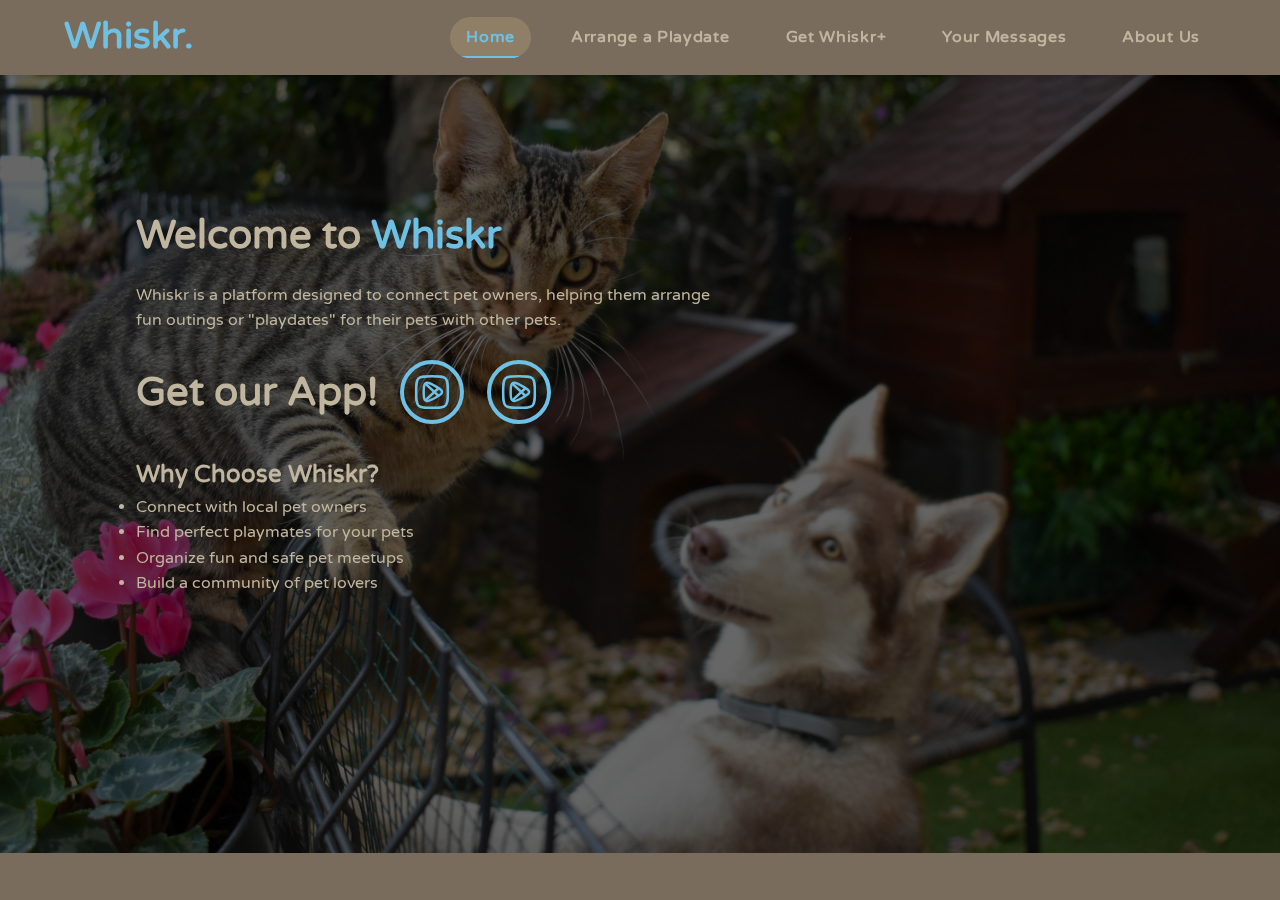
==== index.html @ 380f8888 "home page" ====
<!---Log-in-->
<!DOCTYPE html>
<html lang="en">

<head>
  <meta charset="UTF-8">
  <meta http-equiv="X-UA-Compatible" content="IE=edge">
  <meta name="viewport" content="width=device-width, initial-scale=1.0">
  <title>Whiskr: The Ultimate Pet Playdate Connection</title>
  <link rel="stylesheet" href="styles.css">
</head>

<body>
  <header>
    <div class="logo">
      <a href="#">Whiskr.</a>
      <!-- <a class="company-logo" href="index.html"><img src="images/company-logo.png"></a> -->
    </div>
    <nav>
      <a href="#" class="active">Home</a>
      <a href="#">Arrange a Playdate</a>
      <a href="#">Get Whiskr+</a>
      <a href="#">Your Messages</a>
      <a href="aboutUs.html">About Us</a>
    </nav>
  </header>


  <section>
    <div class="main">
      <div class="content-wrapper">
        <div class="detail">
          <h1> <br> Welcome to <span style="color:#6EC1E4;">Whiskr</span></h1>
          <p>Whiskr is a platform designed to connect pet owners, helping them arrange<br> fun outings or
            "playdates" for their pets with
            other pets.</p>
          <div class="social">
            <h1>Get our App!</h1>
            <a href="#">
              <img src="images/apple-store.svg" alt="Apple Store">
            </a>
            <a href="#">
              <img src="images/play-store.svg" alt="Play Store">
            </a>
          </div>
        </div>
      </div>
      <div class="additional-content">
        <h2>Why Choose Whiskr?</h2>
        <ul>
          <li>Connect with local pet owners</li>
          <li>Find perfect playmates for your pets</li>
          <li>Organize fun and safe pet meetups</li>
          <li>Build a community of pet lovers</li>
        </ul>
      </div>
    </div>
  </section>
  <script src="script.js"></script>
</body>

</html>
---- styles.css ----
@import url("https://fonts.googleapis.com/css2?family=Varela+Round&display=swap");

* {
  margin: 0;
  padding: 0;
  box-sizing: border-box;
}

body {
  font-family: "Varela Round", sans-serif;
  line-height: 1.6;
  background-color: #7a6c5d;
  position: relative;
}

body::before {
  content: "";
  position: fixed;
  top: 0;
  left: 0;
  width: 100%;
  height: 100%;
  background-image: url("images/cat-dog2.jpg");
  background-size: 100% auto;
  background-position: center top;
  background-repeat: no-repeat;
  filter: brightness(0.4);
  z-index: -1;
}

/* Navbar styles */
header {
  padding: 0.5rem 5%;
  background-color: #7a6c5d;
  display: flex;
  justify-content: space-between;
  max-width: 100%;
  margin: auto;
  align-items: center;
  position: sticky;
  top: 0;
  z-index: 1000;
  transition: all 0.3s ease;
  box-shadow: 0px 2px 5px rgba(0, 0, 0, 0.1);
}

header.scrolled {
  box-shadow: 0px 4px 8px rgba(0, 0, 0, 0.2);
}

.logo {
  font-size: 2.3rem;
  font-weight: 800;
}

.logo a {
  color: #6ec1e4;
  text-decoration: none;
  transition: all 0.3s ease;
}

.logo a:hover {
  color: #c0b59e;
  transform: scale(1.05);
}

nav {
  display: flex;
  gap: 1.5rem;
}

nav a {
  color: #c0b59e;
  text-decoration: none;
  font-size: 0.97rem;
  font-weight: 600;
  letter-spacing: 0.7px;
  padding: 0.5rem 1rem;
  border-radius: 25px;
  transition: all 0.3s ease;
  position: relative;
  overflow: hidden;
}

nav a::before {
  content: "";
  position: absolute;
  bottom: 0;
  left: 0;
  width: 100%;
  height: 2px;
  background-color: #6ec1e4;
  transform: translateX(-100%);
  transition: transform 0.3s ease;
}

nav a::after {
  content: "";
  position: absolute;
  bottom: 0;
  left: 50%;
  width: 0;
  height: 2px;
  background-color: #6ec1e4;
  transition: all 0.3s ease;
}

nav a:hover::before,
nav a.active::before {
  transform: translateX(0);
}

nav a:hover::after,
nav a.active::after {
  width: 100%;
  left: 0;
}

nav a:hover,
nav a.active {
  color: #6ec1e4;
  background-color: rgba(209, 183, 135, 0.25);
}

.menu-toggle {
  display: none;
  cursor: pointer;
  font-size: 1.5rem;
  background: none;
  border: none;
  color: #6ec1e4;
  transition: all 0.3s ease;
}

.menu-toggle:hover {
  color: #4a9bc0;
}

/* Main content styles */
section {
  position: relative;
  margin: 0;
  padding: 2rem 8.5rem;
}

section::before {
  content: "";
  position: absolute;
  top: 0;
  left: 0;
  right: 0;
  bottom: 0;
  z-index: -1;
}

.main {
  flex-direction: column;
  align-items: flex-start;
  margin: 2rem auto;
  z-index: 2;
}

.main h1 {
  font-size: 2.5rem;
  font-weight: 600;
  color: #c0b59e;
}

.main p {
  margin-top: 1rem;
  font-size: 0.98rem;
  color: #c0b59e;
}

.social {
  display: flex;
  flex-wrap: wrap;
  gap: 1.4rem;
  margin-top: 1.7rem;
}

.social a {
  color: #6ec1e4;
  font-size: 1.5rem;
  border: 0.3rem solid #6ec1e4;
  border-radius: 50%;
  padding: 0.35rem;
  text-align: center;
  width: 4rem;
  height: 4rem;
  display: flex;
  justify-content: center;
  align-items: center;
  transition: all 0.3s ease-in-out;
}

.social a:hover {
  color: #c0b59e;
  background-color: #6ec1e4;
  box-shadow: 0 0 20px #6ec1e4;
}

.social a img {
  width: 40px;
  height: 40px;
  fill: #6ec1e4;
  transition: all 0.3s ease-in-out;
}

.social a:hover img {
  filter: brightness(0) saturate(100%) invert(80%) sepia(11%) saturate(523%)
    hue-rotate(355deg) brightness(86%) contrast(90%);
}

.main h1 span:nth-child(1) {
  font-size: 1.5rem;
}

.main h1 span:nth-child(2) {
  color: #6ec1e4;
}

.images {
  background-repeat: no-repeat;
  background-position: 0 -75px;
  width: 428px;
  background-size: cover;
}

.content-wrapper {
  display: flex;
  justify-content: space-between;
  align-items: flex-start;
  width: 100%;
}

.additional-content {
  color: #c0b59e;
  margin-top: 2rem;
  width: 100%;
}

/* Responsive styles */
@media only screen and (max-width: 768px) {
  .menu-toggle {
    display: block;
  }

  nav {
    display: none;
    position: absolute;
    top: 100%;
    left: 0;
    right: 0;
    background-color: rgba(255, 255, 255, 0.98);
    flex-direction: column;
    padding: 1rem;
    box-shadow: 0 4px 6px rgba(0, 0, 0, 0.1);
    transition: all 0.3s ease;
  }

  nav.active {
    display: flex;
  }

  nav a {
    padding: 0.75rem 1rem;
  }

  nav a::before {
    display: none;
  }

  section {
    margin: 1rem 1.5rem;
  }
}

@media only screen and (max-width: 480px) {
  header {
    padding: 0.7rem 1rem;
  }

  .logo {
    font-size: 2rem;
  }

  nav {
    top: 60px;
  }
}
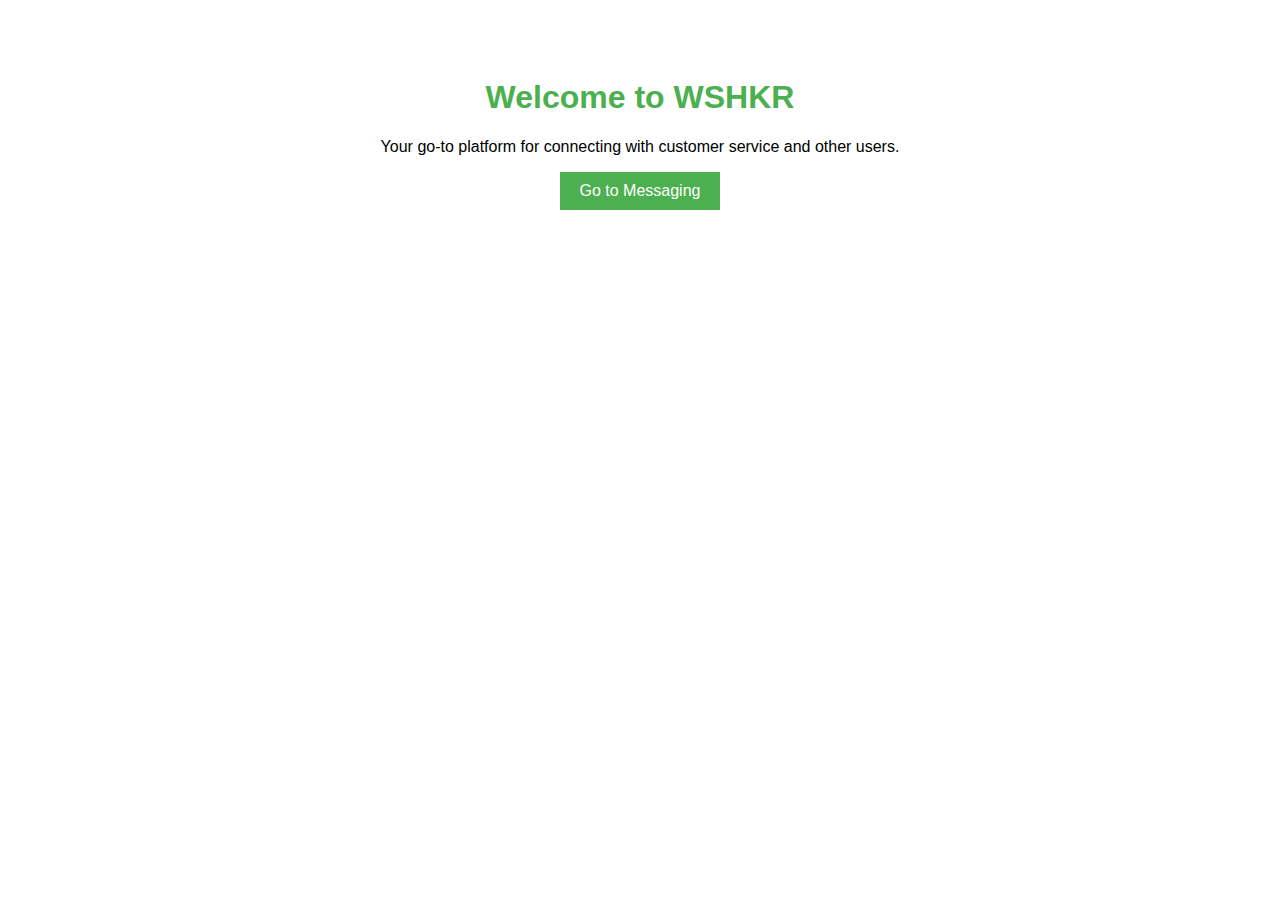
==== commit d6b1c898: "Add files via upload" ====
--- a/index.html
+++ b/index.html
@@ -1,62 +1,92 @@
-<!---Log-in-->
 <!DOCTYPE html>
 <html lang="en">
+<head>
+    <meta charset="UTF-8">
+    <meta name="viewport" content="width=device-width, initial-scale=1.0">
+    <title>WSHKR Messaging</title>
+    <style>
+        body {
+            font-family: Arial, sans-serif;
+            text-align: center;
+            padding: 50px;
+        }
 
-<head>
-  <meta charset="UTF-8">
-  <meta http-equiv="X-UA-Compatible" content="IE=edge">
-  <meta name="viewport" content="width=device-width, initial-scale=1.0">
-  <title>Whiskr: The Ultimate Pet Playdate Connection</title>
-  <link rel="stylesheet" href="styles.css">
+        h1 {
+            color: #4CAF50;
+        }
+
+        .button {
+            padding: 10px 20px;
+            background-color: #4CAF50;
+            color: white;
+            border: none;
+            cursor: pointer;
+            font-size: 16px;
+        }
+
+        .button:hover {
+            background-color: #45a049;
+        }
+
+        #messages {
+            border: 1px solid #ccc;
+            width: 80%;
+            height: 300px;
+            overflow-y: scroll;
+            margin-bottom: 10px;
+            padding: 10px;
+            display: none;
+        }
+
+        input[type="text"] {
+            width: 75%;
+            padding: 10px;
+            margin-right: 10px;
+            display: none; 
+        }
+
+        button.send {
+            display: none;
+        }
+    </style>
 </head>
+<body>
+    <h1>Welcome to WSHKR</h1>
+    <p>Your go-to platform for connecting with customer service and other users.</p>
+    <button class="button" id="startMessagingButton">Go to Messaging</button>
 
-<body>
-  <header>
-    <div class="logo">
-      <a href="#">Whiskr.</a>
-      <!-- <a class="company-logo" href="index.html"><img src="images/company-logo.png"></a> -->
-    </div>
-    <nav>
-      <a href="#" class="active">Home</a>
-      <a href="#">Arrange a Playdate</a>
-      <a href="#">Get Whiskr+</a>
-      <a href="#">Your Messages</a>
-      <a href="aboutUs.html">About Us</a>
-    </nav>
-  </header>
+    <div id="messages"></div>
+    <input type="text" id="messageInput" placeholder="Type your message...">
+    <button class="button send" onclick="sendMessage()">Send</button>
 
+    <script>
+        const startMessagingButton = document.getElementById('startMessagingButton');
+        const messagesDiv = document.getElementById('messages');
+        const messageInput = document.getElementById('messageInput');
+        const sendButton = document.querySelector('.send');
 
-  <section>
-    <div class="main">
-      <div class="content-wrapper">
-        <div class="detail">
-          <h1> <br> Welcome to <span style="color:#6EC1E4;">Whiskr</span></h1>
-          <p>Whiskr is a platform designed to connect pet owners, helping them arrange<br> fun outings or
-            "playdates" for their pets with
-            other pets.</p>
-          <div class="social">
-            <h1>Get our App!</h1>
-            <a href="#">
-              <img src="images/apple-store.svg" alt="Apple Store">
-            </a>
-            <a href="#">
-              <img src="images/play-store.svg" alt="Play Store">
-            </a>
-          </div>
-        </div>
-      </div>
-      <div class="additional-content">
-        <h2>Why Choose Whiskr?</h2>
-        <ul>
-          <li>Connect with local pet owners</li>
-          <li>Find perfect playmates for your pets</li>
-          <li>Organize fun and safe pet meetups</li>
-          <li>Build a community of pet lovers</li>
-        </ul>
-      </div>
-    </div>
-  </section>
-  <script src="script.js"></script>
+        let socket;
+
+        startMessagingButton.onclick = function() {
+            this.style.display = 'none'; 
+            messagesDiv.style.display = 'block'; 
+            messageInput.style.display = 'block'; 
+            sendButton.style.display = 'block'; 
+
+            
+            socket = new WebSocket('ws://localhost:8080');
+
+            socket.onmessage = function(event) {
+                let messageDiv = document.createElement('div');
+                messageDiv.textContent = event.data;
+                messagesDiv.appendChild(messageDiv);
+            };
+        };
+
+        function sendMessage() {
+            socket.send(messageInput.value);
+            messageInput.value = ''; 
+        }
+    </script>
 </body>
-
 </html>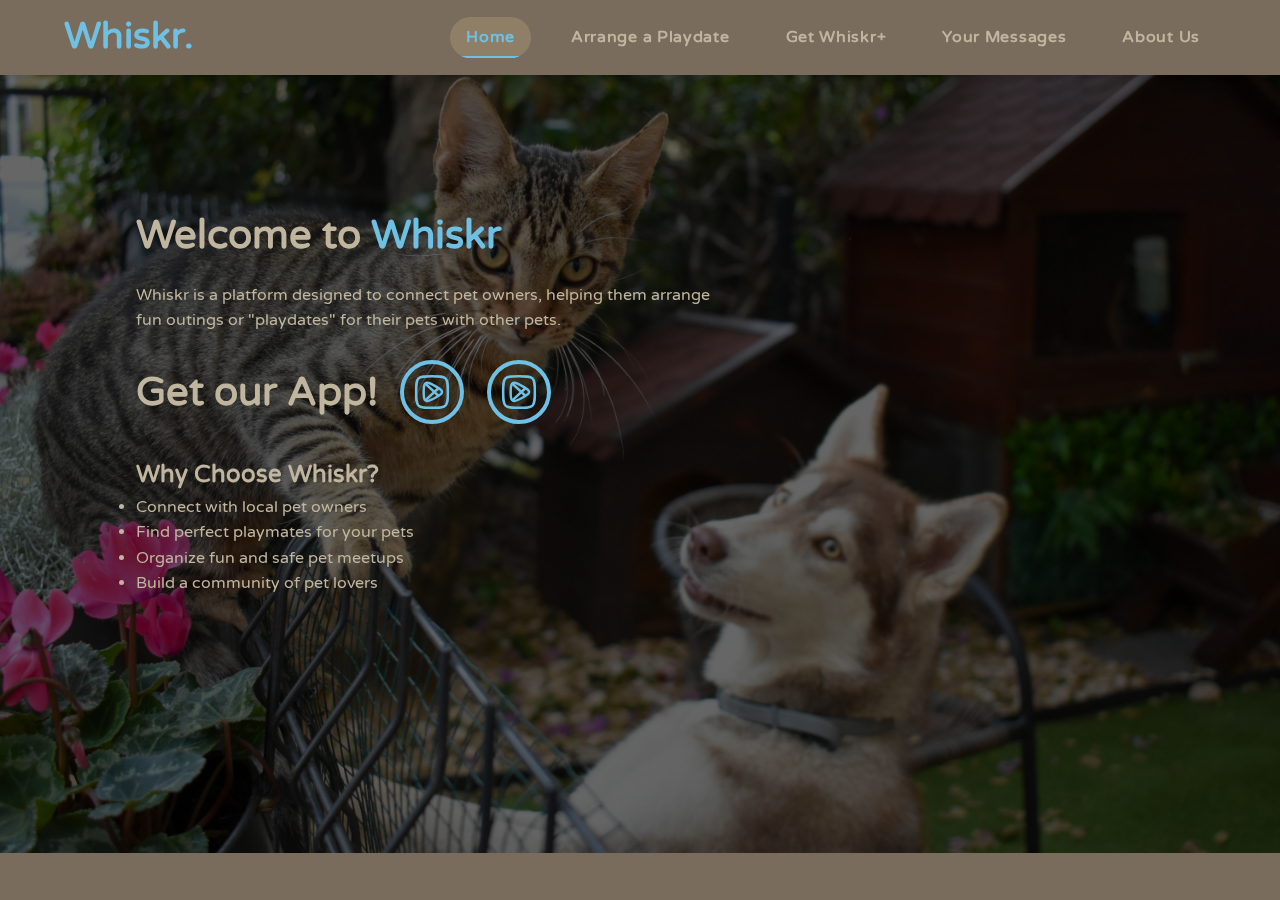
==== commit d0f94d20: "home fix" ====
--- a/index.html
+++ b/index.html
@@ -1,92 +1,61 @@
+<!---Log-in-->
 <!DOCTYPE html>
 <html lang="en">
+
 <head>
     <meta charset="UTF-8">
+    <meta http-equiv="X-UA-Compatible" content="IE=edge">
     <meta name="viewport" content="width=device-width, initial-scale=1.0">
-    <title>WSHKR Messaging</title>
-    <style>
-        body {
-            font-family: Arial, sans-serif;
-            text-align: center;
-            padding: 50px;
-        }
+    <title>Whiskr: The Ultimate Pet Playdate Connection</title>
+    <link rel="stylesheet" href="CSS/index.css">
+</head>
 
-        h1 {
-            color: #4CAF50;
-        }
+<body>
+    <header>
+        <div class="logo">
+            <a href="#">Whiskr.</a>
+        </div>
+        <nav>
+            <a href="#" class="active">Home</a>
+            <a href="#">Arrange a Playdate</a>
+            <a href="price-page.html">Get Whiskr+</a>
+            <a href="#">Your Messages</a>
+            <a href="aboutUs.html">About Us</a>
+        </nav>
+    </header>
 
-        .button {
-            padding: 10px 20px;
-            background-color: #4CAF50;
-            color: white;
-            border: none;
-            cursor: pointer;
-            font-size: 16px;
-        }
 
-        .button:hover {
-            background-color: #45a049;
-        }
+    <section>
+        <div class="main">
+            <div class="content-wrapper">
+                <div class="detail">
+                    <h1> <br> Welcome to <span style="color:#6EC1E4;">Whiskr</span></h1>
+                    <p>Whiskr is a platform designed to connect pet owners, helping them arrange<br> fun outings or
+                        "playdates" for their pets with
+                        other pets.</p>
+                    <div class="social">
+                        <h1>Get our App!</h1>
+                        <a href="#">
+                            <img src="images/apple-store.svg" alt="Apple Store">
+                        </a>
+                        <a href="#">
+                            <img src="images/play-store.svg" alt="Play Store">
+                        </a>
+                    </div>
+                </div>
+            </div>
+            <div class="additional-content">
+                <h2>Why Choose Whiskr?</h2>
+                <ul>
+                    <li>Connect with local pet owners</li>
+                    <li>Find perfect playmates for your pets</li>
+                    <li>Organize fun and safe pet meetups</li>
+                    <li>Build a community of pet lovers</li>
+                </ul>
+            </div>
+        </div>
+    </section>
+    <script src="script.js"></script>
+</body>
 
-        #messages {
-            border: 1px solid #ccc;
-            width: 80%;
-            height: 300px;
-            overflow-y: scroll;
-            margin-bottom: 10px;
-            padding: 10px;
-            display: none;
-        }
-
-        input[type="text"] {
-            width: 75%;
-            padding: 10px;
-            margin-right: 10px;
-            display: none; 
-        }
-
-        button.send {
-            display: none;
-        }
-    </style>
-</head>
-<body>
-    <h1>Welcome to WSHKR</h1>
-    <p>Your go-to platform for connecting with customer service and other users.</p>
-    <button class="button" id="startMessagingButton">Go to Messaging</button>
-
-    <div id="messages"></div>
-    <input type="text" id="messageInput" placeholder="Type your message...">
-    <button class="button send" onclick="sendMessage()">Send</button>
-
-    <script>
-        const startMessagingButton = document.getElementById('startMessagingButton');
-        const messagesDiv = document.getElementById('messages');
-        const messageInput = document.getElementById('messageInput');
-        const sendButton = document.querySelector('.send');
-
-        let socket;
-
-        startMessagingButton.onclick = function() {
-            this.style.display = 'none'; 
-            messagesDiv.style.display = 'block'; 
-            messageInput.style.display = 'block'; 
-            sendButton.style.display = 'block'; 
-
-            
-            socket = new WebSocket('ws://localhost:8080');
-
-            socket.onmessage = function(event) {
-                let messageDiv = document.createElement('div');
-                messageDiv.textContent = event.data;
-                messagesDiv.appendChild(messageDiv);
-            };
-        };
-
-        function sendMessage() {
-            socket.send(messageInput.value);
-            messageInput.value = ''; 
-        }
-    </script>
-</body>
 </html>--- a/CSS/index.css
+++ b/CSS/index.css
@@ -0,0 +1,291 @@
+@import url("https://fonts.googleapis.com/css2?family=Varela+Round&display=swap");
+
+* {
+  margin: 0;
+  padding: 0;
+  box-sizing: border-box;
+}
+
+body {
+  font-family: "Varela Round", sans-serif;
+  line-height: 1.6;
+  background-color: #7a6c5d;
+  position: relative;
+}
+
+body::before {
+  content: "";
+  position: fixed;
+  top: 0;
+  left: 0;
+  width: 100%;
+  height: 100%;
+  background-image: url("../images/cat-dog2.jpg");
+  background-size: 100% auto;
+  background-position: center top;
+  background-repeat: no-repeat;
+  filter: brightness(0.4);
+  z-index: -1;
+}
+
+/* Navbar styles */
+header {
+  padding: 0.5rem 5%;
+  background-color: #7a6c5d;
+  display: flex;
+  justify-content: space-between;
+  max-width: 100%;
+  margin: auto;
+  align-items: center;
+  position: sticky;
+  top: 0;
+  z-index: 1000;
+  transition: all 0.3s ease;
+  box-shadow: 0px 2px 5px rgba(0, 0, 0, 0.1);
+}
+
+header.scrolled {
+  box-shadow: 0px 4px 8px rgba(0, 0, 0, 0.2);
+}
+
+.logo {
+  font-size: 2.3rem;
+  font-weight: 800;
+}
+
+.logo a {
+  color: #6ec1e4;
+  text-decoration: none;
+  transition: all 0.3s ease;
+}
+
+.logo a:hover {
+  color: #c0b59e;
+  transform: scale(1.05);
+}
+
+nav {
+  display: flex;
+  gap: 1.5rem;
+}
+
+nav a {
+  color: #c0b59e;
+  text-decoration: none;
+  font-size: 0.97rem;
+  font-weight: 600;
+  letter-spacing: 0.7px;
+  padding: 0.5rem 1rem;
+  border-radius: 25px;
+  transition: all 0.3s ease;
+  position: relative;
+  overflow: hidden;
+}
+
+nav a::before {
+  content: "";
+  position: absolute;
+  bottom: 0;
+  left: 0;
+  width: 100%;
+  height: 2px;
+  background-color: #6ec1e4;
+  transform: translateX(-100%);
+  transition: transform 0.3s ease;
+}
+
+nav a::after {
+  content: "";
+  position: absolute;
+  bottom: 0;
+  left: 50%;
+  width: 0;
+  height: 2px;
+  background-color: #6ec1e4;
+  transition: all 0.3s ease;
+}
+
+nav a:hover::before,
+nav a.active::before {
+  transform: translateX(0);
+}
+
+nav a:hover::after,
+nav a.active::after {
+  width: 100%;
+  left: 0;
+}
+
+nav a:hover,
+nav a.active {
+  color: #6ec1e4;
+  background-color: rgba(209, 183, 135, 0.25);
+}
+
+.menu-toggle {
+  display: none;
+  cursor: pointer;
+  font-size: 1.5rem;
+  background: none;
+  border: none;
+  color: #6ec1e4;
+  transition: all 0.3s ease;
+}
+
+.menu-toggle:hover {
+  color: #4a9bc0;
+}
+
+/* Main content styles */
+section {
+  position: relative;
+  margin: 0;
+  padding: 2rem 8.5rem;
+}
+
+section::before {
+  content: "";
+  position: absolute;
+  top: 0;
+  left: 0;
+  right: 0;
+  bottom: 0;
+  z-index: -1;
+}
+
+.main {
+  flex-direction: column;
+  align-items: flex-start;
+  margin: 2rem auto;
+  z-index: 2;
+}
+
+.main h1 {
+  font-size: 2.5rem;
+  font-weight: 600;
+  color: #c0b59e;
+}
+
+.main p {
+  margin-top: 1rem;
+  font-size: 0.98rem;
+  color: #c0b59e;
+}
+
+.social {
+  display: flex;
+  flex-wrap: wrap;
+  gap: 1.4rem;
+  margin-top: 1.7rem;
+}
+
+.social a {
+  color: #6ec1e4;
+  font-size: 1.5rem;
+  border: 0.3rem solid #6ec1e4;
+  border-radius: 50%;
+  padding: 0.35rem;
+  text-align: center;
+  width: 4rem;
+  height: 4rem;
+  display: flex;
+  justify-content: center;
+  align-items: center;
+  transition: all 0.3s ease-in-out;
+}
+
+.social a:hover {
+  color: #c0b59e;
+  background-color: #6ec1e4;
+  box-shadow: 0 0 20px #6ec1e4;
+}
+
+.social a img {
+  width: 40px;
+  height: 40px;
+  fill: #6ec1e4;
+  transition: all 0.3s ease-in-out;
+}
+
+.social a:hover img {
+  filter: brightness(0) saturate(100%) invert(80%) sepia(11%) saturate(523%)
+    hue-rotate(355deg) brightness(86%) contrast(90%);
+}
+
+.main h1 span:nth-child(1) {
+  font-size: 1.5rem;
+}
+
+.main h1 span:nth-child(2) {
+  color: #6ec1e4;
+}
+
+.images {
+  background-repeat: no-repeat;
+  background-position: 0 -75px;
+  width: 428px;
+  background-size: cover;
+}
+
+.content-wrapper {
+  display: flex;
+  justify-content: space-between;
+  align-items: flex-start;
+  width: 100%;
+}
+
+.additional-content {
+  color: #c0b59e;
+  margin-top: 2rem;
+  width: 100%;
+}
+
+/* Responsive styles */
+@media only screen and (max-width: 768px) {
+  .menu-toggle {
+    display: block;
+  }
+
+  nav {
+    display: none;
+    position: absolute;
+    top: 100%;
+    left: 0;
+    right: 0;
+    background-color: rgba(255, 255, 255, 0.98);
+    flex-direction: column;
+    padding: 1rem;
+    box-shadow: 0 4px 6px rgba(0, 0, 0, 0.1);
+    transition: all 0.3s ease;
+  }
+
+  nav.active {
+    display: flex;
+  }
+
+  nav a {
+    padding: 0.75rem 1rem;
+  }
+
+  nav a::before {
+    display: none;
+  }
+
+  section {
+    margin: 1rem 1.5rem;
+  }
+}
+
+@media only screen and (max-width: 480px) {
+  header {
+    padding: 0.7rem 1rem;
+  }
+
+  .logo {
+    font-size: 2rem;
+  }
+
+  nav {
+    top: 60px;
+  }
+}
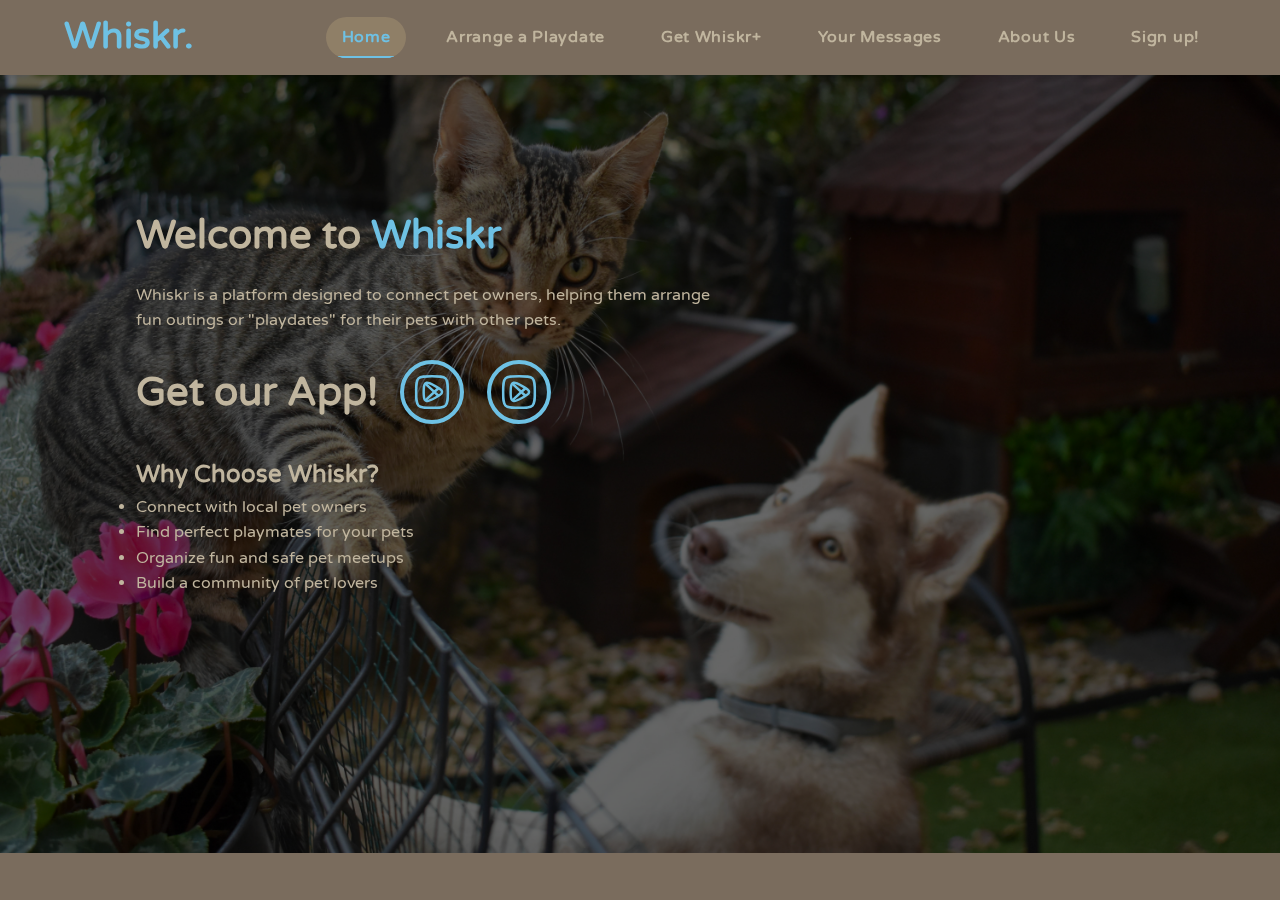
==== commit f7e8d210: "pricing page fix" ====
--- a/index.html
+++ b/index.html
@@ -21,6 +21,7 @@
             <a href="price-page.html">Get Whiskr+</a>
             <a href="#">Your Messages</a>
             <a href="aboutUs.html">About Us</a>
+            <a href="sign_Up.html">Sign up!</a>
         </nav>
     </header>
 
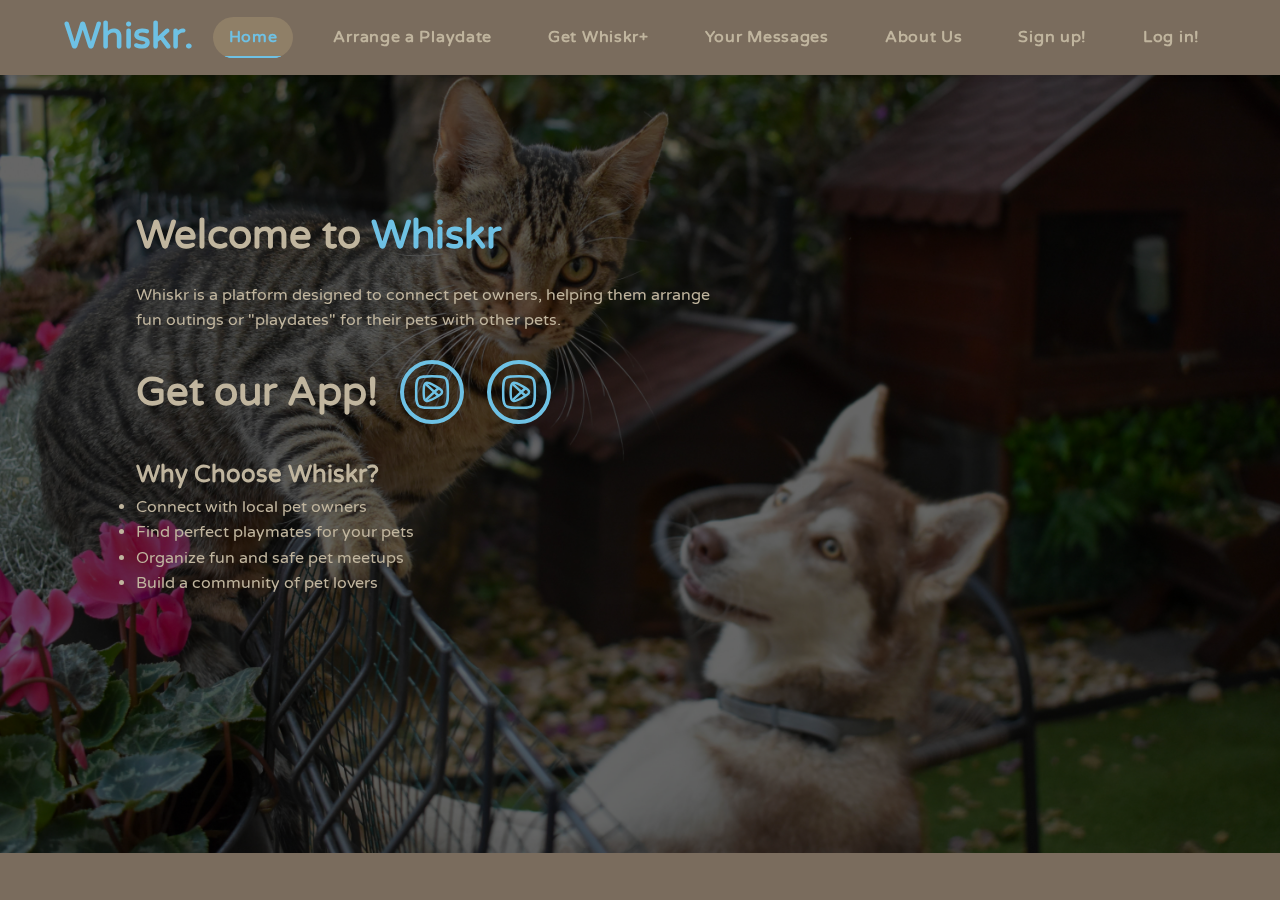
==== commit cd162687: "add the sign in/ sign up page" ====
--- a/index.html
+++ b/index.html
@@ -22,6 +22,7 @@
             <a href="#">Your Messages</a>
             <a href="aboutUs.html">About Us</a>
             <a href="sign_Up.html">Sign up!</a>
+            <a href="sign_In.html">Log in!</a>
         </nav>
     </header>
 
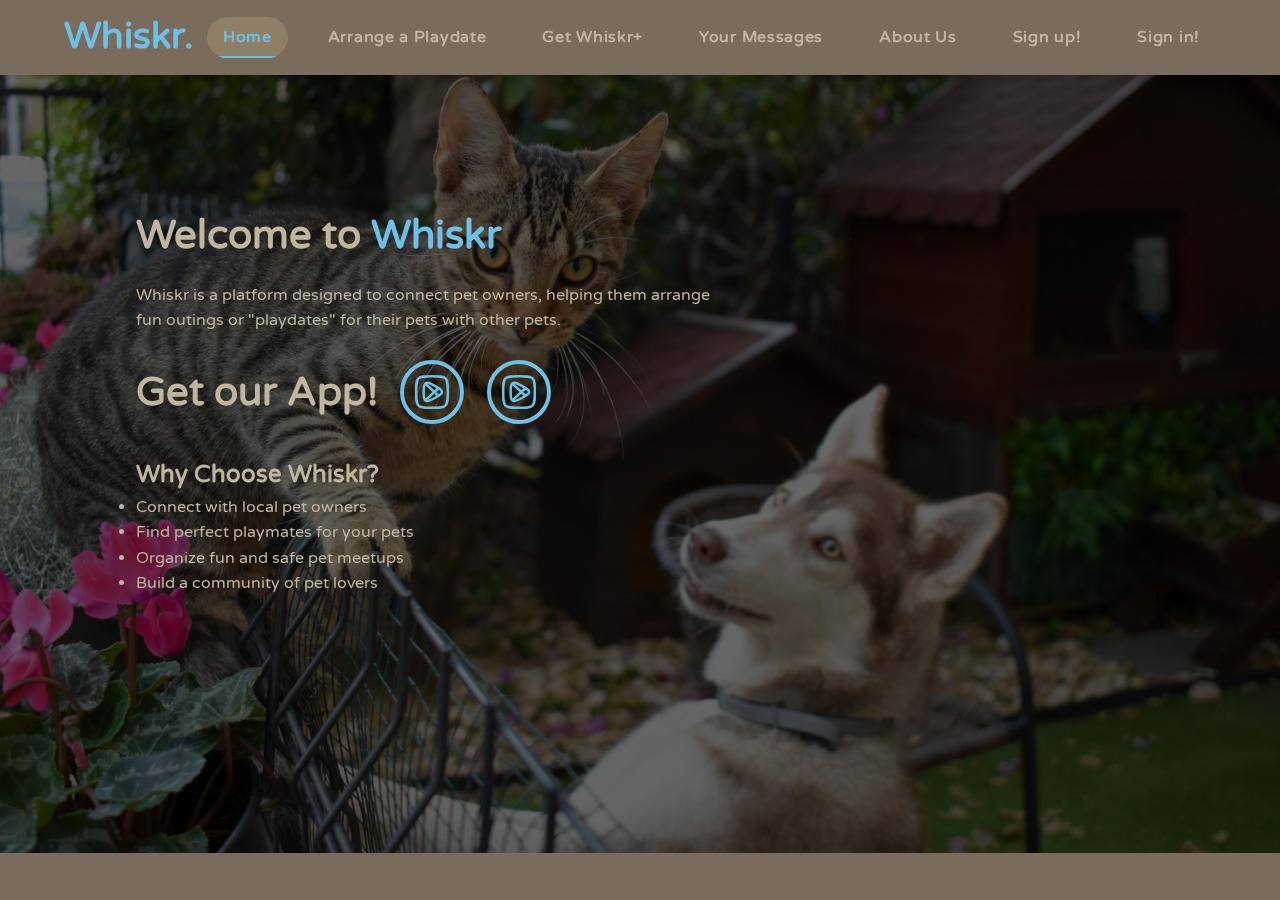
==== commit 7c28ea1d: "jad fixes" ====
--- a/index.html
+++ b/index.html
@@ -13,16 +13,16 @@
 <body>
     <header>
         <div class="logo">
-            <a href="#">Whiskr.</a>
+            <a href="index.html">Whiskr.</a>
         </div>
         <nav>
-            <a href="#" class="active">Home</a>
+            <a href="index.html" class="active">Home</a>
             <a href="#">Arrange a Playdate</a>
             <a href="price-page.html">Get Whiskr+</a>
             <a href="#">Your Messages</a>
             <a href="aboutUs.html">About Us</a>
-            <a href="sign_Up.html">Sign up!</a>
-            <a href="sign_In.html">Log in!</a>
+            <a href="Sign_Up.html">Sign up!</a>
+            <a href="Sign_In.html">Sign in!</a>
         </nav>
     </header>
 
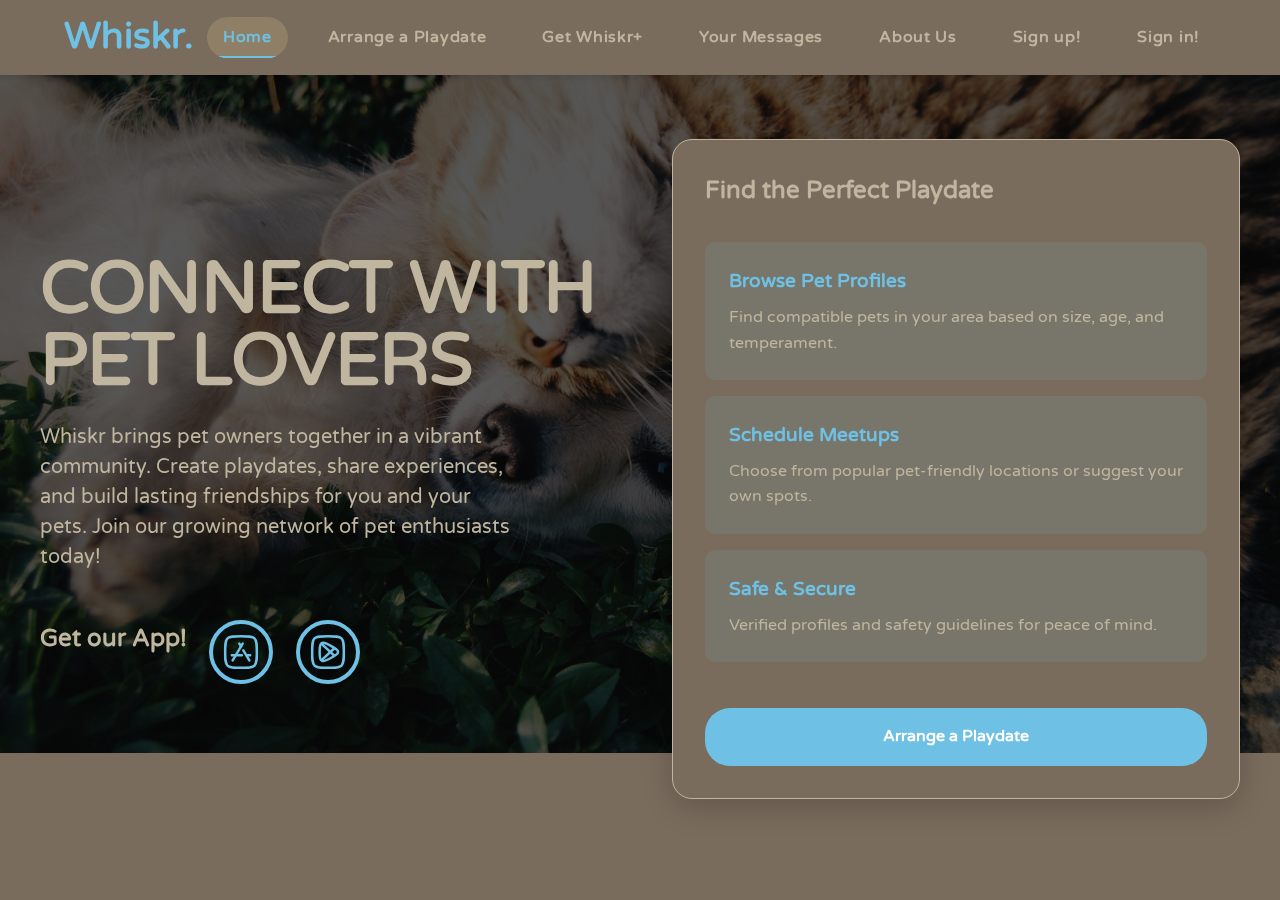
==== commit 494862be: "landing page" ====
--- a/index.html
+++ b/index.html
@@ -19,41 +19,44 @@
             <a href="index.html" class="active">Home</a>
             <a href="#">Arrange a Playdate</a>
             <a href="price-page.html">Get Whiskr+</a>
-            <a href="#">Your Messages</a>
+            <a href="messages.html">Your Messages</a>
             <a href="aboutUs.html">About Us</a>
             <a href="Sign_Up.html">Sign up!</a>
             <a href="Sign_In.html">Sign in!</a>
         </nav>
     </header>
-
-
-    <section>
-        <div class="main">
-            <div class="content-wrapper">
-                <div class="detail">
-                    <h1> <br> Welcome to <span style="color:#6EC1E4;">Whiskr</span></h1>
-                    <p>Whiskr is a platform designed to connect pet owners, helping them arrange<br> fun outings or
-                        "playdates" for their pets with
-                        other pets.</p>
-                    <div class="social">
-                        <h1>Get our App!</h1>
-                        <a href="#">
-                            <img src="images/apple-store.svg" alt="Apple Store">
-                        </a>
-                        <a href="#">
-                            <img src="images/play-store.svg" alt="Play Store">
-                        </a>
-                    </div>
+    <section class="promo-section">
+        <div class="promo-content">
+            <div class="promo-text">
+                <h2>CONNECT WITH<br>PET LOVERS</h2>
+                <p>Whiskr brings pet owners together in a vibrant community. Create playdates, share experiences, and
+                    build
+                    lasting friendships for you and your pets. Join our growing network of pet enthusiasts today!</p>
+                <div class="social">
+                    <h1>Get our App!</h1>
+                    <a href="#">
+                        <img src="images/apple-store.svg" alt="Apple Store">
+                    </a>
+                    <a href="#">
+                        <img src="images/play-store.svg" alt="Play Store">
+                    </a>
                 </div>
             </div>
-            <div class="additional-content">
-                <h2>Why Choose Whiskr?</h2>
-                <ul>
-                    <li>Connect with local pet owners</li>
-                    <li>Find perfect playmates for your pets</li>
-                    <li>Organize fun and safe pet meetups</li>
-                    <li>Build a community of pet lovers</li>
-                </ul>
+            <div class="features-preview">
+                <h3 style="color: #c0b59e; margin-bottom: 2rem; font-size: 1.5rem;">Find the Perfect Playdate</h3>
+                <div class="feature-card">
+                    <h4>Browse Pet Profiles</h4>
+                    <p>Find compatible pets in your area based on size, age, and temperament.</p>
+                </div>
+                <div class="feature-card">
+                    <h4>Schedule Meetups</h4>
+                    <p>Choose from popular pet-friendly locations or suggest your own spots.</p>
+                </div>
+                <div class="feature-card">
+                    <h4>Safe & Secure</h4>
+                    <p>Verified profiles and safety guidelines for peace of mind.</p>
+                </div>
+                <a href="#" class="cta-button">Arrange a Playdate</a>
             </div>
         </div>
     </section>
--- a/CSS/index.css
+++ b/CSS/index.css
@@ -20,11 +20,11 @@
   left: 0;
   width: 100%;
   height: 100%;
-  background-image: url("../images/cat-dog2.jpg");
+  background-image: url("../images/cat-dog.jpg");
   background-size: 100% auto;
   background-position: center top;
   background-repeat: no-repeat;
-  filter: brightness(0.4);
+  filter: brightness(0.35);
   z-index: -1;
 }
 
@@ -122,21 +122,100 @@
   background-color: rgba(209, 183, 135, 0.25);
 }
 
-.menu-toggle {
-  display: none;
-  cursor: pointer;
-  font-size: 1.5rem;
-  background: none;
-  border: none;
-  color: #6ec1e4;
-  transition: all 0.3s ease;
-}
-
-.menu-toggle:hover {
-  color: #4a9bc0;
-}
-
 /* Main content styles */
+.promo-section {
+  padding: 4rem 2rem;
+  position: relative;
+  display: flex;
+}
+
+.promo-content {
+  max-width: 1200px;
+  margin: 0 auto;
+  display: grid;
+  grid-template-columns: 1fr 1fr;
+  gap: 4rem;
+  align-items: center;
+}
+
+.promo-text {
+  max-width: 580px;
+}
+
+.promo-text h2 {
+  font-size: 4.5rem;
+  color: #c0b59e;
+  font-weight: 900;
+  line-height: 1;
+  margin-bottom: 1.5rem;
+  letter-spacing: -0.02em;
+  text-transform: uppercase;
+}
+
+.promo-text p {
+  font-size: 1.25rem;
+  color: #c0b59e;
+  line-height: 1.5;
+  margin-bottom: 3rem;
+  max-width: 480px;
+}
+
+.download-section {
+  text-align: center;
+  position: absolute;
+  bottom: 2rem;
+  left: 0;
+  right: 0;
+}
+
+.app-preview {
+  background: #7a6c5d;
+  border-radius: 20px;
+  backdrop-filter: blur(8px);
+  border: 1px solid #c0b59e;
+  box-shadow: 0 8px 32px rgba(0, 0, 0, 0.2);
+  overflow: hidden;
+  padding: 2rem;
+  height: 600px;
+  display: flex;
+  flex-direction: column;
+}
+
+.preview-messages {
+  display: flex;
+  flex-direction: column;
+  gap: 1rem;
+  overflow-y: auto;
+  padding: 1rem;
+  flex: 1;
+}
+
+.preview-message {
+  padding: 1rem;
+  border-radius: 10px;
+  max-width: 80%;
+  color: #c0b59e;
+}
+
+.preview-message.sent {
+  background: #6ec1e4;
+  align-self: flex-end;
+}
+
+.preview-message.received {
+  background: #c0b59e;
+  align-self: flex-start;
+}
+
+.preview-input {
+  margin-top: auto;
+  display: flex;
+  gap: 1rem;
+  padding: 1rem;
+  background: #7a6c5d;
+  border-radius: 10px;
+}
+
 section {
   position: relative;
   margin: 0;
@@ -173,10 +252,15 @@
 }
 
 .social {
-  display: flex;
-  flex-wrap: wrap;
+  display: inline-flex;
   gap: 1.4rem;
-  margin-top: 1.7rem;
+  justify-content: center;
+}
+
+.social h1 {
+  font-size: 1.5rem;
+  color: #c0b59e;
+  margin-bottom: 1rem;
 }
 
 .social a {
@@ -208,8 +292,7 @@
 }
 
 .social a:hover img {
-  filter: brightness(0) saturate(100%) invert(80%) sepia(11%) saturate(523%)
-    hue-rotate(355deg) brightness(86%) contrast(90%);
+  filter: brightness(0) saturate(100%) invert(80%) sepia(11%) saturate(523%) hue-rotate(355deg) brightness(86%) contrast(90%);
 }
 
 .main h1 span:nth-child(1) {
@@ -218,6 +301,54 @@
 
 .main h1 span:nth-child(2) {
   color: #6ec1e4;
+}
+
+.features-preview {
+  background: #7a6c5d;
+  border-radius: 20px;
+  border: 1px solid #c0b59e;
+  box-shadow: 0 8px 32px rgba(0, 0, 0, 0.2);
+  overflow: hidden;
+  padding: 2rem;
+  height: 660px;
+  display: flex;
+  flex-direction: column;
+}
+
+.feature-card {
+  background: rgba(110, 193, 228, 0.1);
+  padding: 1.5rem;
+  border-radius: 10px;
+  margin-bottom: 1rem;
+}
+
+.feature-card h4 {
+  color: #6ec1e4;
+  margin-bottom: 0.5rem;
+  font-size: 1.2rem;
+}
+
+.feature-card p {
+  color: #c0b59e;
+}
+
+.cta-button {
+  display: inline-block;
+  background: #6ec1e4;
+  color: white;
+  padding: 1rem 2rem;
+  border-radius: 25px;
+  text-decoration: none;
+  font-weight: 600;
+  text-align: center;
+  margin-top: auto;
+  transition: all 0.3s ease;
+}
+
+.cta-button:hover {
+  transform: translateY(-2px);
+  box-shadow: 0 4px 12px rgba(110, 193, 228, 0.3);
+  background: #5db1d4;
 }
 
 .images {
@@ -225,19 +356,6 @@
   background-position: 0 -75px;
   width: 428px;
   background-size: cover;
-}
-
-.content-wrapper {
-  display: flex;
-  justify-content: space-between;
-  align-items: flex-start;
-  width: 100%;
-}
-
-.additional-content {
-  color: #c0b59e;
-  margin-top: 2rem;
-  width: 100%;
 }
 
 /* Responsive styles */
@@ -288,4 +406,4 @@
   nav {
     top: 60px;
   }
-}
+}